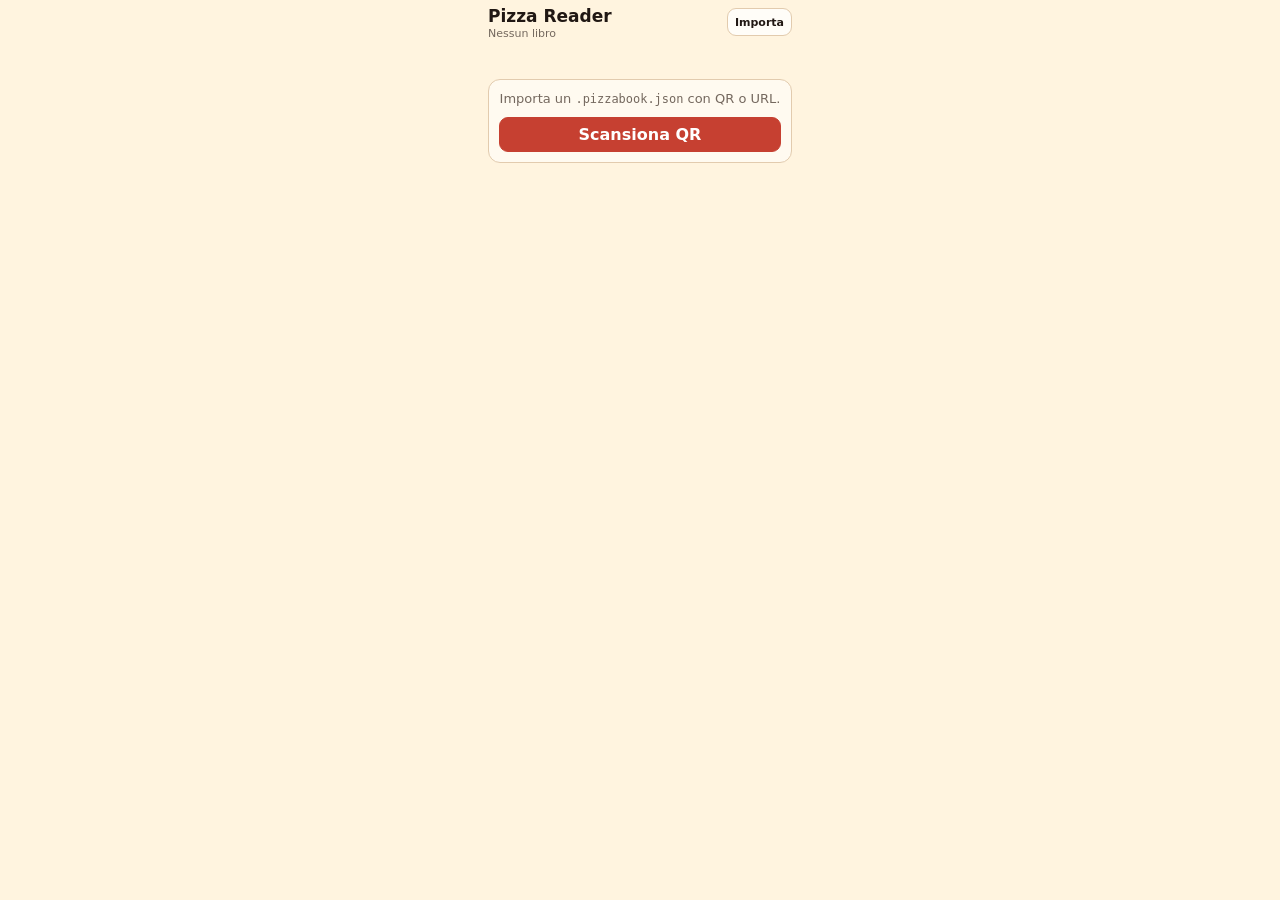
==== pizza-reader-rabbit/index.html @ 0c273510 "Add Rabbit r1 Pizza Reader creation" ====
<!doctype html>
<html lang="it">
<head>
  <meta charset="utf-8">
  <meta name="viewport" content="width=device-width, initial-scale=1, viewport-fit=cover">
  <meta name="theme-color" content="#fff4df">
  <title>Pizza Reader</title>
  <link rel="stylesheet" href="styles.css">
</head>
<body>
  <main class="app" aria-live="polite">
    <header class="topbar">
      <div>
        <h1>Pizza Reader</h1>
        <p id="subtitle" class="subtitle">Nessun libro</p>
      </div>
      <div class="top-actions">
        <button id="importButton" class="small-button" type="button">Importa</button>
        <button id="closeButton" class="small-button hidden" type="button">Chiudi</button>
      </div>
    </header>

    <section id="readerView" class="reader hidden">
      <div id="chapterLabel" class="chapter-label">—</div>
      <div id="wordStage" class="word-stage" role="button" tabindex="0" aria-label="Parola corrente">
        <span id="wordBefore"></span><span id="pivot" class="pivot"></span><span id="wordAfter"></span>
      </div>
      <div class="progress-wrap" aria-label="Progresso capitolo">
        <div id="progressBar" class="progress-bar"></div>
      </div>
      <div class="status-row">
        <span id="statusText">Pausa</span>
        <span id="wpmText">220 wpm</span>
      </div>
      <div id="chapterEnd" class="chapter-end hidden">
        <strong>Fine capitolo</strong>
        <button id="nextChapterButton" type="button">Capitolo successivo</button>
      </div>
      <div class="hardware-help">
        <span>Tasto: play/pausa</span>
        <span>Rotella: parola ±</span>
        <span>Hold: lettura</span>
      </div>
      <div class="touch-fallback">
        <button id="wpmDown" type="button">−</button>
        <button id="prevWord" type="button">←</button>
        <button id="playPause" type="button">▶</button>
        <button id="nextWord" type="button">→</button>
        <button id="wpmUp" type="button">+</button>
      </div>
    </section>

    <section id="emptyView" class="empty">
      <p>Importa un <code>.pizzabook.json</code> con QR o URL.</p>
      <button id="emptyImportButton" class="primary" type="button">Scansiona QR</button>
    </section>

    <section id="importView" class="importer hidden">
      <h2>Importa libro</h2>
      <p id="scanInfo">Inquadra un QR con URL HTTPS del libro.</p>
      <video id="cameraPreview" class="camera hidden" muted playsinline></video>
      <div class="import-actions">
        <button id="scanButton" class="primary" type="button">Avvia camera</button>
        <button id="stopScanButton" type="button" class="hidden">Stop</button>
      </div>
      <form id="urlForm" class="url-form">
        <label for="bookUrl">URL manuale</label>
        <input id="bookUrl" name="bookUrl" type="url" inputmode="url" placeholder="https://.../libro.pizzabook.json">
        <button type="submit">Scarica</button>
      </form>
      <button id="cancelImportButton" type="button">Annulla</button>
    </section>
  </main>

  <script src="qr-scanner.js"></script>
  <script src="app.js"></script>
</body>
</html>
---- pizza-reader-rabbit/styles.css ----
:root {
  color-scheme: light;
  --paper: #fff4df;
  --panel: #fffaf0;
  --ink: #201713;
  --muted: #74685e;
  --line: #e2cbae;
  --tomato: #c64031;
  --basil: #2e7a52;
  --cheese: #ffd36b;
}

* { box-sizing: border-box; }

html, body {
  margin: 0;
  min-height: 100%;
  background: var(--paper);
  color: var(--ink);
  font-family: system-ui, -apple-system, BlinkMacSystemFont, "Segoe UI", sans-serif;
}

button, input {
  font: inherit;
}

button {
  border: 1px solid var(--line);
  border-radius: 9px;
  background: #fffdf8;
  color: var(--ink);
  min-height: 34px;
  padding: 7px 9px;
  font-weight: 800;
}

button:active { transform: translateY(1px); }
button.primary { background: var(--tomato); border-color: var(--tomato); color: white; }
code { font-size: .92em; }

.hidden { display: none !important; }

.app {
  width: 100vw;
  min-height: 100vh;
  max-width: 280px;
  margin: 0 auto;
  padding: 8px;
  display: flex;
  flex-direction: column;
  gap: 7px;
}

.topbar {
  display: flex;
  align-items: flex-start;
  justify-content: space-between;
  gap: 6px;
  min-height: 38px;
}

h1 {
  margin: 0;
  font-size: 17px;
  line-height: 1.05;
}

.subtitle {
  margin: 2px 0 0;
  max-width: 148px;
  color: var(--muted);
  font-size: 11px;
  line-height: 1.15;
  white-space: nowrap;
  overflow: hidden;
  text-overflow: ellipsis;
}

.top-actions { display: flex; gap: 4px; }
.small-button { min-height: 28px; padding: 4px 7px; font-size: 11px; }

.reader {
  flex: 1;
  display: grid;
  grid-template-rows: auto minmax(88px, 1fr) auto auto auto auto;
  gap: 6px;
}

.chapter-label {
  color: var(--muted);
  font-size: 11px;
  line-height: 1.2;
  white-space: nowrap;
  overflow: hidden;
  text-overflow: ellipsis;
}

.word-stage {
  min-height: 88px;
  border: 1px solid var(--line);
  border-radius: 14px;
  background: var(--panel);
  display: flex;
  align-items: center;
  justify-content: center;
  padding: 8px;
  font-size: clamp(30px, 15vw, 46px);
  font-weight: 900;
  letter-spacing: -.05em;
  overflow: hidden;
  text-align: center;
}

.pivot {
  color: var(--tomato);
  border-bottom: 4px solid var(--cheese);
}

.progress-wrap {
  height: 7px;
  border-radius: 999px;
  background: #ead9c0;
  overflow: hidden;
}

.progress-bar {
  width: 0%;
  height: 100%;
  border-radius: inherit;
  background: var(--basil);
  transition: width .15s linear;
}

.status-row {
  display: flex;
  justify-content: space-between;
  color: var(--muted);
  font-size: 12px;
  font-weight: 800;
}

.chapter-end {
  border: 1px solid var(--line);
  border-radius: 10px;
  padding: 7px;
  background: #fffdf8;
  display: grid;
  gap: 6px;
  text-align: center;
  font-size: 13px;
}

.hardware-help {
  display: grid;
  grid-template-columns: 1fr;
  gap: 1px;
  color: var(--muted);
  font-size: 10px;
  line-height: 1.12;
  text-align: center;
}

.touch-fallback {
  display: grid;
  grid-template-columns: repeat(5, 1fr);
  gap: 4px;
}

.touch-fallback button { min-height: 30px; padding: 4px; }

.empty, .importer {
  border: 1px solid var(--line);
  border-radius: 12px;
  background: var(--panel);
  padding: 10px;
  display: grid;
  gap: 9px;
}

.empty {
  text-align: center;
  margin-top: 26px;
}

.empty p, .importer p { margin: 0; color: var(--muted); font-size: 13px; line-height: 1.35; }

.importer h2 { margin: 0; font-size: 16px; }

.camera {
  width: 100%;
  max-height: 92px;
  border-radius: 10px;
  background: #1b1715;
  object-fit: cover;
}

.import-actions { display: grid; grid-template-columns: 1fr 72px; gap: 6px; }
.url-form { display: grid; gap: 5px; }
.url-form label { color: var(--muted); font-size: 11px; font-weight: 800; }
.url-form input {
  width: 100%;
  min-height: 34px;
  border: 1px solid var(--line);
  border-radius: 8px;
  padding: 7px;
  background: white;
  color: var(--ink);
  font-size: 12px;
}

@media (min-width: 320px) {
  .app { max-width: 320px; }
}

@media (max-height: 285px) {
  .app { padding: 6px; gap: 5px; }
  .word-stage { min-height: 74px; }
  .hardware-help { font-size: 9px; }
  .touch-fallback button { min-height: 28px; }
}
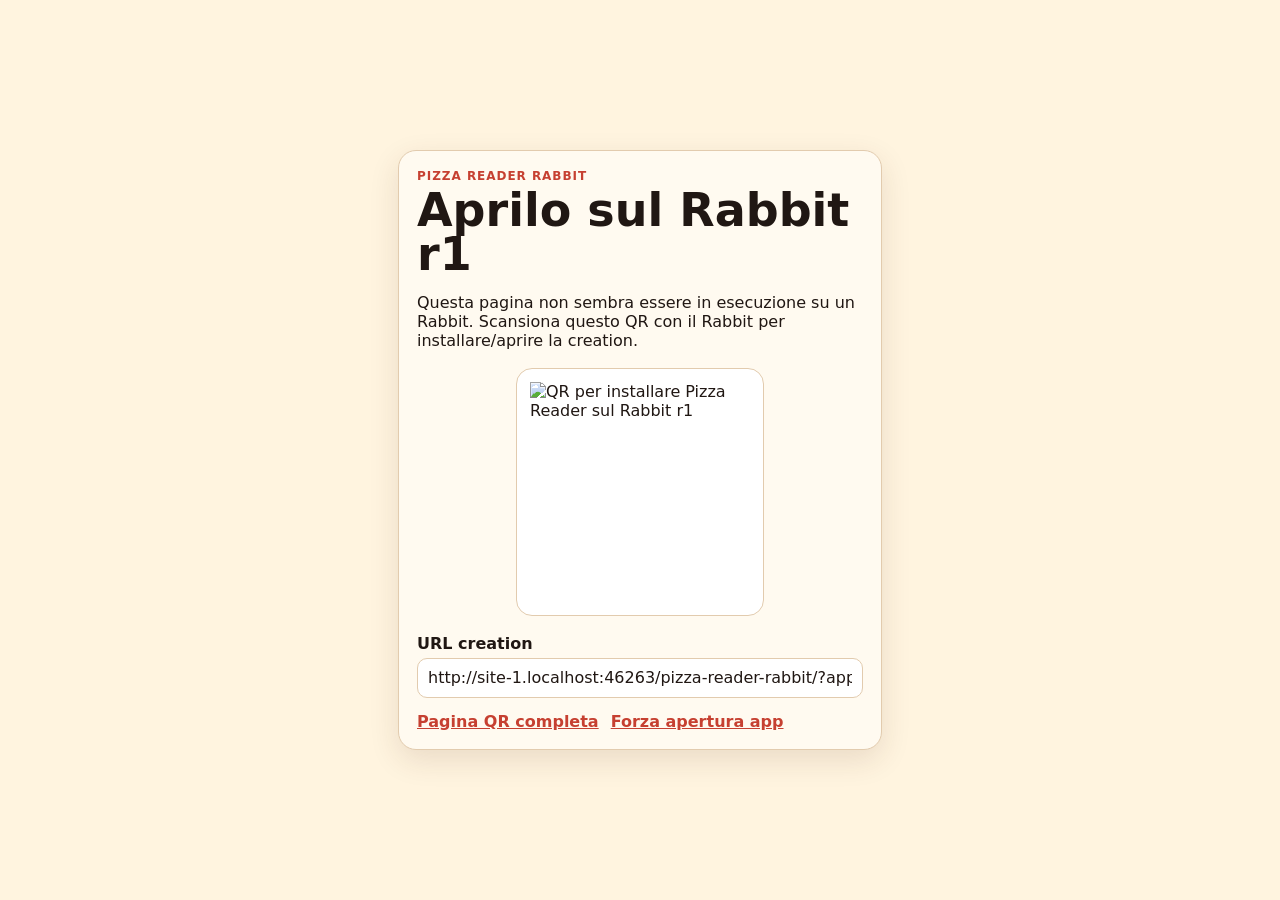
==== commit 703f761b: "Use QR-only import with scanner fallback" ====
--- a/pizza-reader-rabbit/index.html
+++ b/pizza-reader-rabbit/index.html
@@ -51,7 +51,7 @@
     </section>
 
     <section id="emptyView" class="empty">
-      <p>Importa un <code>.pizzabook.json</code> con QR o URL.</p>
+      <p>Importa un <code>.pizzabook.json</code> scansionando un QR.</p>
       <button id="emptyImportButton" class="primary" type="button">Scansiona QR</button>
     </section>
 
@@ -63,15 +63,11 @@
         <button id="scanButton" class="primary" type="button">Avvia camera</button>
         <button id="stopScanButton" type="button" class="hidden">Stop</button>
       </div>
-      <form id="urlForm" class="url-form">
-        <label for="bookUrl">URL manuale</label>
-        <input id="bookUrl" name="bookUrl" type="url" inputmode="url" placeholder="https://.../libro.pizzabook.json">
-        <button type="submit">Scarica</button>
-      </form>
       <button id="cancelImportButton" type="button">Annulla</button>
     </section>
   </main>
 
+  <script src="jsqr.js"></script>
   <script src="qr-scanner.js"></script>
   <script src="app.js"></script>
 </body>
--- a/pizza-reader-rabbit/styles.css
+++ b/pizza-reader-rabbit/styles.css
@@ -38,7 +38,84 @@
 button.primary { background: var(--tomato); border-color: var(--tomato); color: white; }
 code { font-size: .92em; }
 
+a { color: var(--tomato); font-weight: 800; }
+
 .hidden { display: none !important; }
+
+.browser-install {
+  width: min(100vw, 520px);
+  min-height: 100vh;
+  margin: 0 auto;
+  padding: 18px;
+  display: grid;
+  place-items: center;
+}
+
+.install-card {
+  width: 100%;
+  padding: 18px;
+  background: var(--panel);
+  border: 1px solid var(--line);
+  border-radius: 18px;
+  box-shadow: 0 10px 30px rgba(80, 44, 24, .12);
+}
+
+.install-eyebrow {
+  margin: 0 0 6px;
+  color: var(--tomato);
+  font-size: 12px;
+  font-weight: 900;
+  letter-spacing: .08em;
+  text-transform: uppercase;
+}
+
+.install-card h1 {
+  margin-bottom: 8px;
+  font-size: clamp(28px, 7vw, 46px);
+  line-height: .95;
+}
+
+.install-qr-wrap {
+  display: grid;
+  place-items: center;
+  width: 248px;
+  max-width: 100%;
+  height: 248px;
+  margin: 18px auto;
+  padding: 12px;
+  background: white;
+  border: 1px solid var(--line);
+  border-radius: 16px;
+}
+
+.install-qr-wrap img {
+  width: 220px;
+  height: 220px;
+  image-rendering: pixelated;
+}
+
+.install-label {
+  display: block;
+  margin-bottom: 5px;
+  font-weight: 800;
+}
+
+.install-url {
+  width: 100%;
+  min-height: 40px;
+  padding: 8px 10px;
+  border: 1px solid var(--line);
+  border-radius: 10px;
+  background: white;
+  color: var(--ink);
+}
+
+.install-actions {
+  display: flex;
+  flex-wrap: wrap;
+  gap: 12px;
+  margin-top: 14px;
+}
 
 .app {
   width: 100vw;
@@ -195,19 +272,6 @@
 }
 
 .import-actions { display: grid; grid-template-columns: 1fr 72px; gap: 6px; }
-.url-form { display: grid; gap: 5px; }
-.url-form label { color: var(--muted); font-size: 11px; font-weight: 800; }
-.url-form input {
-  width: 100%;
-  min-height: 34px;
-  border: 1px solid var(--line);
-  border-radius: 8px;
-  padding: 7px;
-  background: white;
-  color: var(--ink);
-  font-size: 12px;
-}
-
 @media (min-width: 320px) {
   .app { max-width: 320px; }
 }
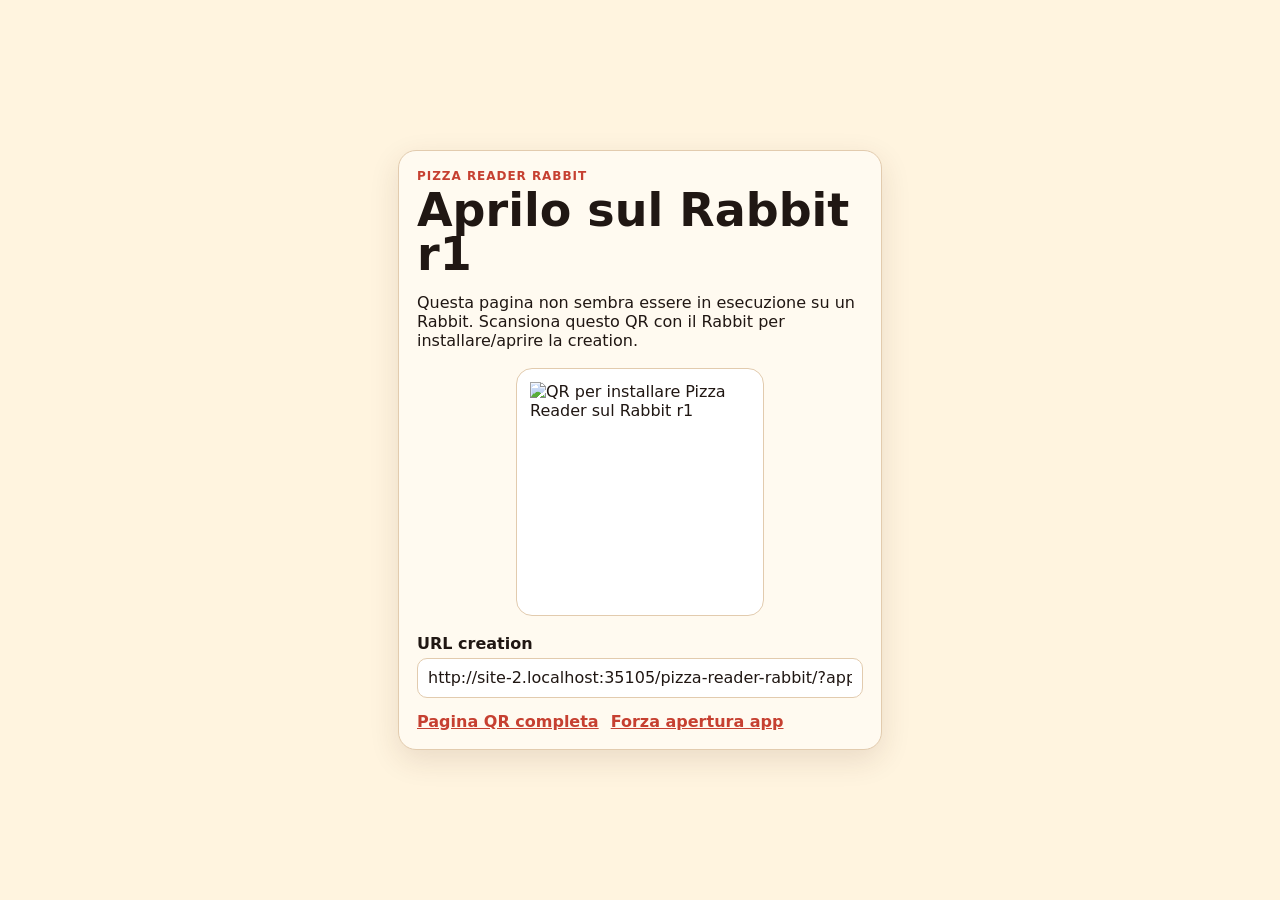
==== commit 453824a1: "Import books via launch QR instead of camera" ====
--- a/pizza-reader-rabbit/index.html
+++ b/pizza-reader-rabbit/index.html
@@ -51,24 +51,18 @@
     </section>
 
     <section id="emptyView" class="empty">
-      <p>Importa un <code>.pizzabook.json</code> scansionando un QR.</p>
-      <button id="emptyImportButton" class="primary" type="button">Scansiona QR</button>
+      <p>Importa un <code>.pizzabook.json</code> dalla pagina QR.</p>
+      <button id="emptyImportButton" class="primary" type="button">Come importare</button>
     </section>
 
     <section id="importView" class="importer hidden">
       <h2>Importa libro</h2>
-      <p id="scanInfo">Inquadra un QR con URL HTTPS del libro.</p>
-      <video id="cameraPreview" class="camera hidden" muted playsinline></video>
-      <div class="import-actions">
-        <button id="scanButton" class="primary" type="button">Avvia camera</button>
-        <button id="stopScanButton" type="button" class="hidden">Stop</button>
-      </div>
-      <button id="cancelImportButton" type="button">Annulla</button>
+      <p id="scanInfo">Per importare un libro, apri la pagina QR su telefono/computer e scansiona il QR libro con il Rabbit.</p>
+      <p class="import-hint">La creation importerà automaticamente il libro dall'URL contenuto nel QR.</p>
+      <button id="cancelImportButton" type="button">Ok</button>
     </section>
   </main>
 
-  <script src="jsqr.js"></script>
-  <script src="qr-scanner.js"></script>
   <script src="app.js"></script>
 </body>
 </html>
--- a/pizza-reader-rabbit/styles.css
+++ b/pizza-reader-rabbit/styles.css
@@ -263,15 +263,12 @@
 
 .importer h2 { margin: 0; font-size: 16px; }
 
-.camera {
-  width: 100%;
-  max-height: 92px;
+.import-hint {
+  padding: 9px;
+  border: 1px dashed var(--line);
   border-radius: 10px;
-  background: #1b1715;
-  object-fit: cover;
-}
-
-.import-actions { display: grid; grid-template-columns: 1fr 72px; gap: 6px; }
+  background: #fffdf8;
+}
 @media (min-width: 320px) {
   .app { max-width: 320px; }
 }
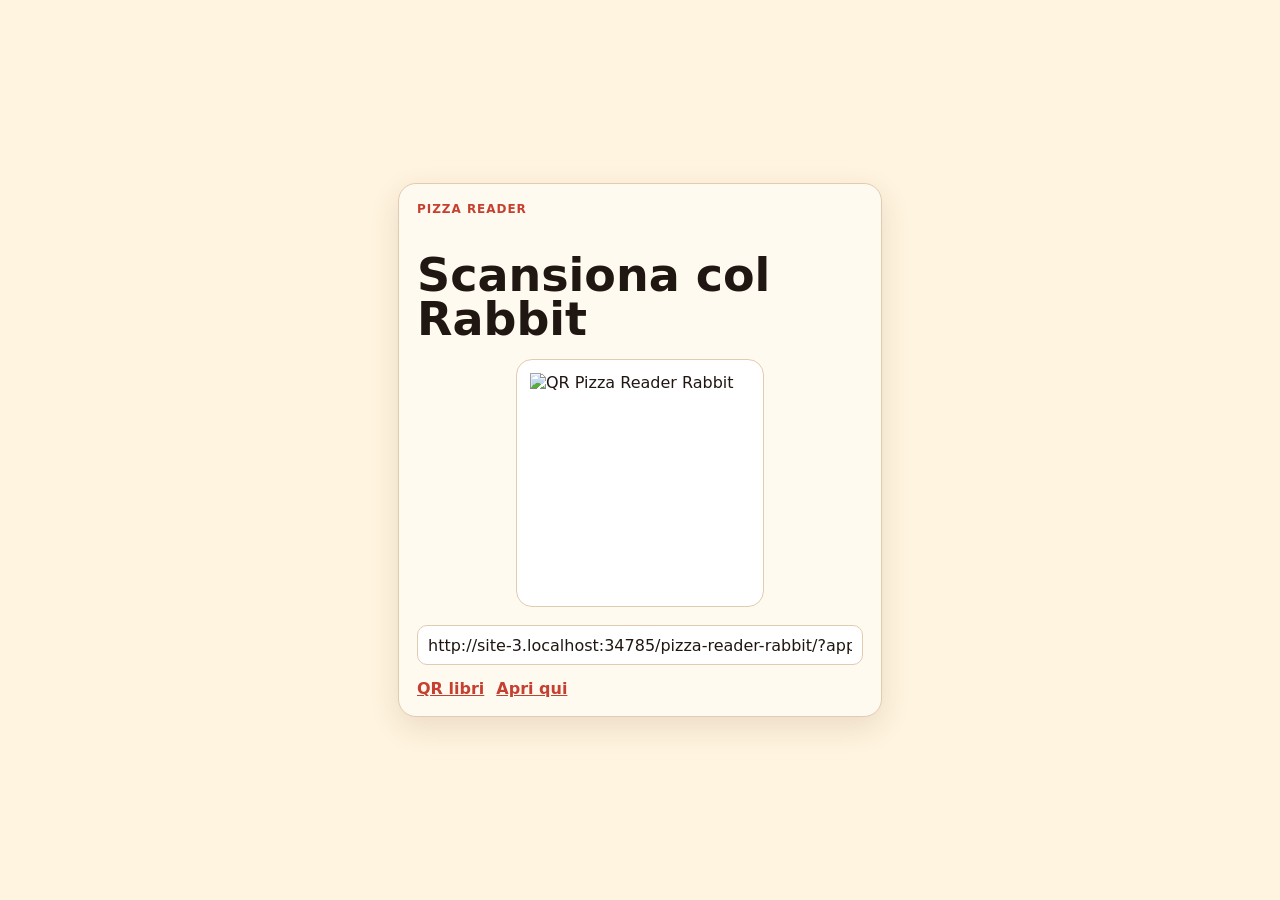
==== commit 33696d1d: "Simplify Rabbit reader UI" ====
--- a/pizza-reader-rabbit/index.html
+++ b/pizza-reader-rabbit/index.html
@@ -10,14 +10,8 @@
 <body>
   <main class="app" aria-live="polite">
     <header class="topbar">
-      <div>
-        <h1>Pizza Reader</h1>
-        <p id="subtitle" class="subtitle">Nessun libro</p>
-      </div>
-      <div class="top-actions">
-        <button id="importButton" class="small-button" type="button">Importa</button>
-        <button id="closeButton" class="small-button hidden" type="button">Chiudi</button>
-      </div>
+      <p id="subtitle" class="subtitle">—</p>
+      <button id="closeButton" class="small-button hidden" type="button">×</button>
     </header>
 
     <section id="readerView" class="reader hidden">
@@ -36,11 +30,6 @@
         <strong>Fine capitolo</strong>
         <button id="nextChapterButton" type="button">Capitolo successivo</button>
       </div>
-      <div class="hardware-help">
-        <span>Tasto: play/pausa</span>
-        <span>Rotella: parola ±</span>
-        <span>Hold: lettura</span>
-      </div>
       <div class="touch-fallback">
         <button id="wpmDown" type="button">−</button>
         <button id="prevWord" type="button">←</button>
@@ -51,14 +40,11 @@
     </section>
 
     <section id="emptyView" class="empty">
-      <p>Importa un <code>.pizzabook.json</code> dalla pagina QR.</p>
-      <button id="emptyImportButton" class="primary" type="button">Come importare</button>
+      <p>Nessun libro</p>
     </section>
 
     <section id="importView" class="importer hidden">
-      <h2>Importa libro</h2>
-      <p id="scanInfo">Per importare un libro, apri la pagina QR su telefono/computer e scansiona il QR libro con il Rabbit.</p>
-      <p class="import-hint">La creation importerà automaticamente il libro dall'URL contenuto nel QR.</p>
+      <p id="scanInfo">Import…</p>
       <button id="cancelImportButton" type="button">Ok</button>
     </section>
   </main>
--- a/pizza-reader-rabbit/styles.css
+++ b/pizza-reader-rabbit/styles.css
@@ -35,7 +35,6 @@
 }
 
 button:active { transform: translateY(1px); }
-button.primary { background: var(--tomato); border-color: var(--tomato); color: white; }
 code { font-size: .92em; }
 
 a { color: var(--tomato); font-weight: 800; }
@@ -94,12 +93,6 @@
   image-rendering: pixelated;
 }
 
-.install-label {
-  display: block;
-  margin-bottom: 5px;
-  font-weight: 800;
-}
-
 .install-url {
   width: 100%;
   min-height: 40px;
@@ -130,21 +123,15 @@
 
 .topbar {
   display: flex;
-  align-items: flex-start;
+  align-items: center;
   justify-content: space-between;
   gap: 6px;
-  min-height: 38px;
-}
-
-h1 {
+  min-height: 24px;
+}
+
+.subtitle {
   margin: 0;
-  font-size: 17px;
-  line-height: 1.05;
-}
-
-.subtitle {
-  margin: 2px 0 0;
-  max-width: 148px;
+  max-width: 205px;
   color: var(--muted);
   font-size: 11px;
   line-height: 1.15;
@@ -153,13 +140,12 @@
   text-overflow: ellipsis;
 }
 
-.top-actions { display: flex; gap: 4px; }
-.small-button { min-height: 28px; padding: 4px 7px; font-size: 11px; }
+.small-button { min-height: 24px; padding: 2px 7px; font-size: 13px; }
 
 .reader {
   flex: 1;
   display: grid;
-  grid-template-rows: auto minmax(88px, 1fr) auto auto auto auto;
+  grid-template-rows: auto minmax(118px, 1fr) auto auto auto;
   gap: 6px;
 }
 
@@ -227,16 +213,6 @@
   font-size: 13px;
 }
 
-.hardware-help {
-  display: grid;
-  grid-template-columns: 1fr;
-  gap: 1px;
-  color: var(--muted);
-  font-size: 10px;
-  line-height: 1.12;
-  text-align: center;
-}
-
 .touch-fallback {
   display: grid;
   grid-template-columns: repeat(5, 1fr);
@@ -246,29 +222,14 @@
 .touch-fallback button { min-height: 30px; padding: 4px; }
 
 .empty, .importer {
-  border: 1px solid var(--line);
-  border-radius: 12px;
-  background: var(--panel);
+  margin-top: 42px;
   padding: 10px;
   display: grid;
   gap: 9px;
-}
-
-.empty {
   text-align: center;
-  margin-top: 26px;
 }
 
 .empty p, .importer p { margin: 0; color: var(--muted); font-size: 13px; line-height: 1.35; }
-
-.importer h2 { margin: 0; font-size: 16px; }
-
-.import-hint {
-  padding: 9px;
-  border: 1px dashed var(--line);
-  border-radius: 10px;
-  background: #fffdf8;
-}
 @media (min-width: 320px) {
   .app { max-width: 320px; }
 }
@@ -276,6 +237,5 @@
 @media (max-height: 285px) {
   .app { padding: 6px; gap: 5px; }
   .word-stage { min-height: 74px; }
-  .hardware-help { font-size: 9px; }
   .touch-fallback button { min-height: 28px; }
 }
